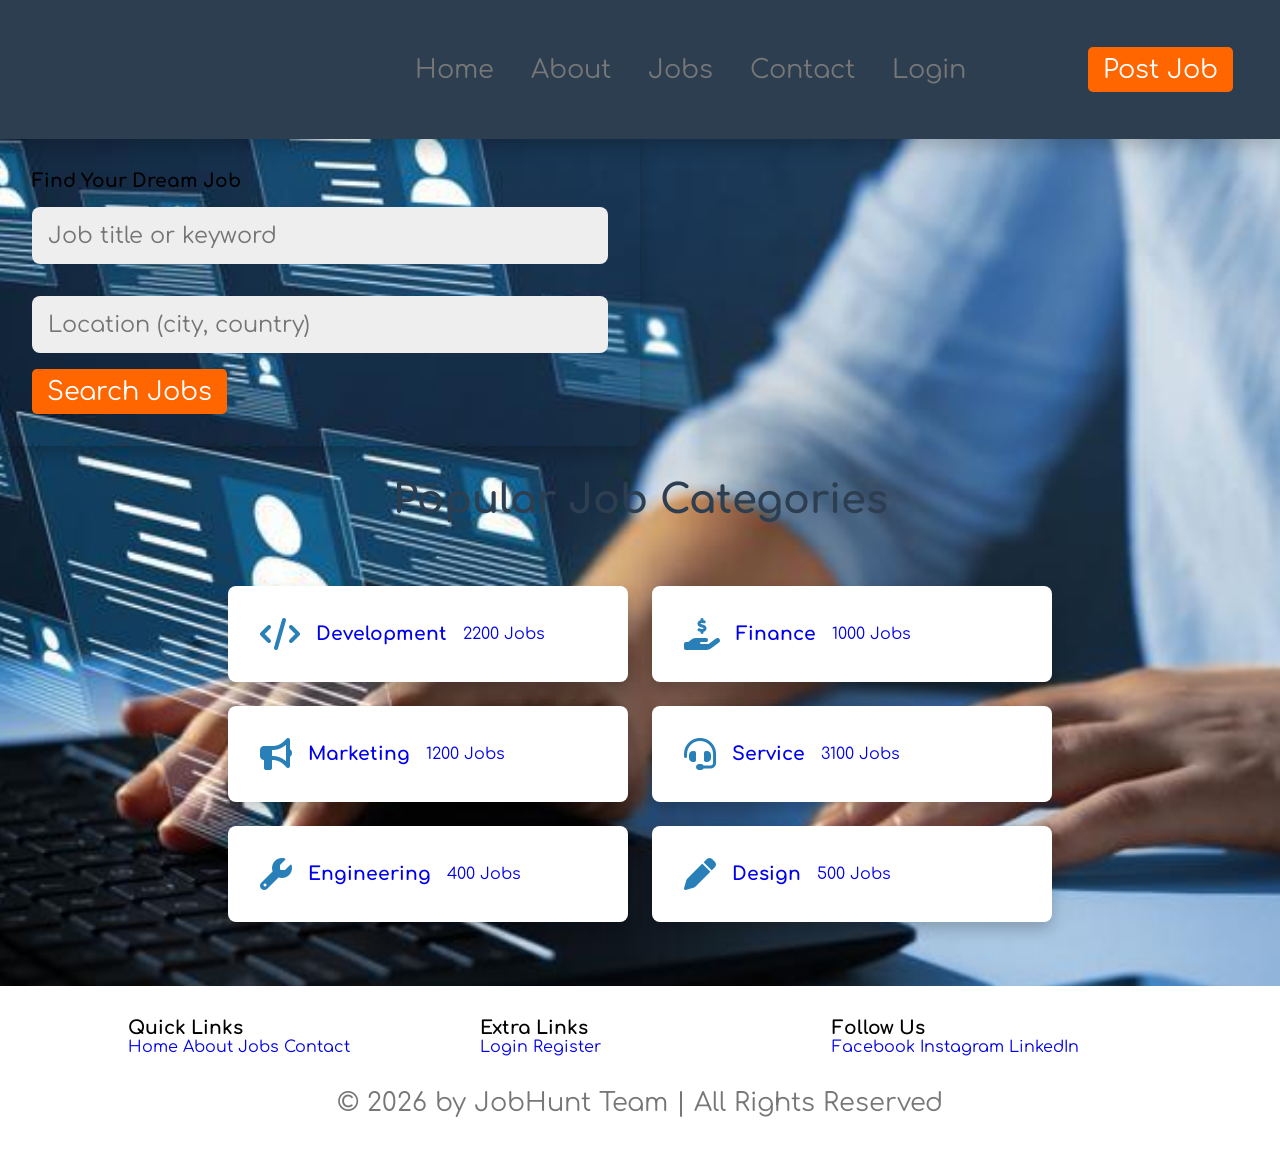
==== index.html @ 48205201 "Rename home.html to index.html" ====
<!DOCTYPE html>
<html lang="en">
<head>
<meta charset="UTF-8">
<meta name="viewport" content="width=device-width, initial-scale=1.0">

<title>JobHunt - Home</title>

<!-- CSS -->
<link rel="stylesheet" href="style.css">

<!-- Font Awesome -->
<link rel="stylesheet"
href="https://cdnjs.cloudflare.com/ajax/libs/font-awesome/6.5.0/css/all.min.css">

</head>

<body class="home-page"></body>

<!-- HEADER -->
<header class="header">
<section class="flex">

<a href="home.html" class="logo">
<i class="fas fa-briefcase"></i> JobHunt.
</a>

<nav class="navbar">
<a href="home.html">Home</a>
<a href="about.html">About</a>
<a href="jobs.html">Jobs</a>
<a href="contact.html">Contact</a>
<a href="login.html">Login</a>
</nav>

<a href="#" class="btn">Post Job</a>

</section>
</header>

<!-- HERO SECTION -->
<div class="home-container">

<section class="home">

<form action="" method="post" class="hero-form">

<h3>Find Your Dream Job</h3>

<input type="text"
name="title"
placeholder="Job title or keyword"
required
class="input">

<input type="text"
name="location"
placeholder="Location (city, country)"
required
class="input">

<input type="submit"
value="Search Jobs"
class="btn">

</form>

</section>

</div>

<!-- CATEGORY SECTION -->
<section class="category">

<h1 class="heading">Popular Job Categories</h1>

<div class="box-container">

<a href="#" class="box">
<i class="fas fa-code"></i>
<h3>Development</h3>
<span>2200 Jobs</span>
</a>

<a href="#" class="box">
<i class="fas fa-hand-holding-dollar"></i>
<h3>Finance</h3>
<span>1000 Jobs</span>
</a>

<a href="#" class="box">
<i class="fas fa-bullhorn"></i>
<h3>Marketing</h3>
<span>1200 Jobs</span>
</a>

<a href="#" class="box">
<i class="fas fa-headset"></i>
<h3>Service</h3>
<span>3100 Jobs</span>
</a>

<a href="#" class="box">
<i class="fas fa-wrench"></i>
<h3>Engineering</h3>
<span>400 Jobs</span>
</a>

<a href="#" class="box">
<i class="fas fa-pen"></i>
<h3>Design</h3>
<span>500 Jobs</span>
</a>

</div>

</section>

<!-- FOOTER -->
<footer class="footer">

<section class="grid">

<div class="box">
<h3>Quick Links</h3>
<a href="home.html">Home</a>
<a href="about.html">About</a>
<a href="jobs.html">Jobs</a>
<a href="contact.html">Contact</a>
</div>

<div class="box">
<h3>Extra Links</h3>
<a href="login.html">Login</a>
<a href="register.html">Register</a>
</div>

<div class="box">
<h3>Follow Us</h3>
<a href="#">Facebook</a>
<a href="#">Instagram</a>
<a href="#">LinkedIn</a>
</div>

</section>

<div class="credit">
© 2026 by <span>JobHunt Team</span> | All Rights Reserved
</div>

</footer>

<script src="script.js"></script>

</body>
</html>
---- style.css ----
/* ===== 1. FONT ===== */
@import url('https://fonts.googleapis.com/css2?family=Comfortaa:wght@300;400;500;600;700&display=swap');

/* ===== 2. VARIABLES ===== */
:root{
    --main-color:#2980b9;
    --red:red;
    --light-color:#777;
    --light-bg:#eee;
    --black:#2c3e50;
    --white:red;
    --box-shadow:0 0.5rem 1rem rgba(0,0,0,.2);
}

/* ===== 3. RESET ===== */
*{
    font-family: 'Comfortaa', cursive;
    margin:0;
    padding:0;
    box-sizing:border-box;
    text-decoration:none;
    outline:none;
    border:none;
}

/* ===== 4. BODY ===== */
body{
    min-height:100vh;
    background: linear-gradient(rgba(0,0,0,0.6), rgba(0,0,0,0.6)),
    url("1773579622912.jpg") no-repeat center center;
    background-size: cover;
    background-attachment: fixed;
}

/* ===== 5. HEADER ===== */
.header{
    position:sticky;
    top:0;
    left:0;
    right:0;
    background:#fff;
    box-shadow:var(--box-shadow);
    z-index:1000;
}

.header .flex{
    display:flex;
    justify-content:space-between;
    align-items:center;
    padding:2rem;
}

.header .logo{
    font-size:2.5rem;
    color:var(--black);
}

.header .navbar a{
    margin:0 1rem;
    font-size:1.6rem;
    color:var(--light-color);
}

.header .navbar a:hover{
    color:var(--main-color);
}

/* ===== 6. BUTTON ===== */
.btn{
    display:inline-block;
    padding:1rem 2rem;
    font-size:1.6rem;
    color:#fff;
    background:var(--main-color);
    border-radius:.5rem;
    cursor:pointer;
}

.btn:hover{
    background:var(--black);
}

/* ===== 7. INPUT ===== */
.input{
    width:100%;
    padding:1rem;
    margin:1rem 0;
    background:var(--light-bg);
    border-radius:.5rem;
    font-size:1.4rem;
}

/* ===== 8. HOME ===== */
.home-page{
    min-height:100vh;
    width:100%;
    background: url("Image_-_Free_Job_Sites_.jpeg.jpg") no-repeat center center;
    background-size: cover;
    background-position: center;
}

.home form{
    background:url(Image_-_Free_Job_Sites_.jpeg) center/cover no-repeat;
    padding:2rem;
    width:40rem;
    border-radius:.5rem;
    box-shadow:var(--box-shadow);
}

/* ===== 9. CATEGORY ===== */
.category .box-container{
    display:grid;
    grid-template-columns:repeat(auto-fit,25rem);
    gap:1.5rem;
    justify-content:center;
    padding:2rem;
}

.category .box{
    background:#fff;
    padding:2rem;
    border-radius:.5rem;
    box-shadow:var(--box-shadow);
    display:flex;
    gap:1rem;
    align-items:center;
    transition:.2s;
}

.category .box:hover{
    transform:translateY(-5px);
}

.category .box i{
    font-size:2rem;
    color:var(--main-color);
}

/* ===== 10. LOGIN ===== */
.account-form-container{
    min-height:100vh;
    display:flex;
    justify-content:center;
    align-items:center;
    padding:2rem;
}

.account-page{
    min-height:100vh;
    background: url("images.jfif") no-repeat center center;
    background-size: cover;
}
/* ===== 11. CONTACT ===== */
.heading{
    text-align:center;
    font-size:2.5rem;
    margin:2rem 0;
    color:var(--black);
}

.contact .box-container{
    display:flex;
    gap:2rem;
    justify-content:center;
    flex-wrap:wrap;
    padding:2rem;
}

.contact .box{
    background:skyblue;
    padding:2rem;
    border-radius:.5rem;
    box-shadow:var(--box-shadow);
    text-align:center;
    width:30rem;
}

.contact .box i{
    font-size:2.5rem;
    color:var(--main-color red);
    margin-bottom:1rem;
}

.contact .box a,
.contact .box p{
    display:block;
    margin:.5rem 0;
    color:var(--light-color);
}

/* ===== 12. CONTACT FORM ===== */
.contact-form{
    display:flex;
    justify-content:center;
    padding:2rem;
}

.contact form {
    background: rgba(255, 255, 255, 0.12);
    backdrop-filter: blur(12px);
    -webkit-backdrop-filter: blur(12px);
    padding: 2rem;
    width: 40rem;
    border-radius: 1rem;
    box-shadow: 0 8px 25px rgba(0,0,0,0.3);
    text-align: center;
    border: 1px solid rgba(255,255,255,0.2);
}

/* ===== 13. FOOTER ===== */
.footer{
    background:#fff;
    padding:2rem;
    margin-top:2rem;
}

.footer .grid{
    display:grid;
    grid-template-columns:repeat(auto-fit,20rem);
    gap:2rem;
    justify-content:center;
}

.footer .credit{
    text-align:center;
    margin-top:2rem;
    font-size:1.6rem;
    color:var(--light-color);
}

/* ===== 14. RESPONSIVE ===== */
@media(max-width:768px){
    html{ font-size:55%; }

    .header .flex{
        flex-direction:column;
        gap:1rem;
    }

    #menu-btn{
        display:inline-block;
        font-size:2rem;
        cursor:pointer;
    }

    .header .navbar{
        position:absolute;
        top:100%;
        left:0;
        right:0;
        background:#fff;
        display:none;
        flex-direction:column;
        text-align:center;
        box-shadow:var(--box-shadow);
    }

    .header .navbar.active{
        display:flex;
    }

    .header .navbar a{
        display:block;
        margin:1rem 0;
    }
}
body{
    font-family: Arial;
    margin:0;
}

.header{
    background:#2c3e50;
    padding:15px;
}

.flex{
    display:flex;
    justify-content:space-between;
    align-items:center;
}

.logo{
    color:#fff;
    font-size:20px;
    text-decoration:none;
}

.navbar a{
    color:#fff;
    margin:0 10px;
    text-decoration:none;
}

.btn{
    background:#ff6600;
    color:#fff;
    padding:8px 15px;
    text-decoration:none;
    border-radius:5px;
}

.section-title{
    text-align:center;
    font-size:30px;
    margin:20px 0;
}

/* ===== CONTACT SECTION MODERN STYLE ===== */

.contact{
    display: flex;
    flex-direction: column;
    align-items: center;
    padding: 40px 20px;
}

/* Box Container Center */
.contact .box-container{
    display: flex;
    gap: 25px;
    justify-content: center;
    flex-wrap: wrap;
    margin-bottom: 30px;
}

/* Individual Box */
.contact .box{
    background: linear-gradient(135deg,#5dade2,#85c1e9);
    padding: 25px;
    border-radius: 12px;
    width: 260px;
    text-align: center;
    box-shadow: 0 8px 20px rgba(0,0,0,0.3);
    transition: 0.3s;
}

/* Hover Effect */
.contact .box:hover{
    transform: translateY(-8px);
}

/* Icon Style */
.contact .box i{
    font-size: 30px;
    color: #000;
    margin-bottom: 12px;
}

/* Text */
.contact .box a,
.contact .box p{
    display: block;
    margin: 5px 0;
    font-size: 14px;
    color: white;
}

/* FORM STYLE */

.contact form{
    background: rgba(255,255,255,0.15);
    backdrop-filter: blur(12px);
    padding: 25px;
    width: 350px;
    border-radius: 12px;
    box-shadow: 0 8px 25px rgba(0,0,0,0.4);
}

.contact form h3{
    color: white;
    margin-bottom: 10px;
}

/* Inputs */

.contact form .input{
    width: 100%;
    padding: 10px;
    margin: 8px 0;
    border-radius: 6px;
    border: 1px solid #ccc;
}

/* Button */

.contact form .btn{
    width: 100%;
    margin-top: 10px;
}
/* ===== CONTACT PAGE BACKGROUND IMAGE ===== */

.contact-page{
    min-height:100vh;
    width:100%;

    background: linear-gradient(
        rgba(0,0,0,0.6),
        rgba(0,0,0,0.6)
    ),
    url("stock-photo-aerial-view-industrial-commerce-office-buildings.jfif") no-repeat center center;

    background-size: cover;
    background-attachment: fixed;
}

/* Title white color */
.section-title{
    color:white;
}
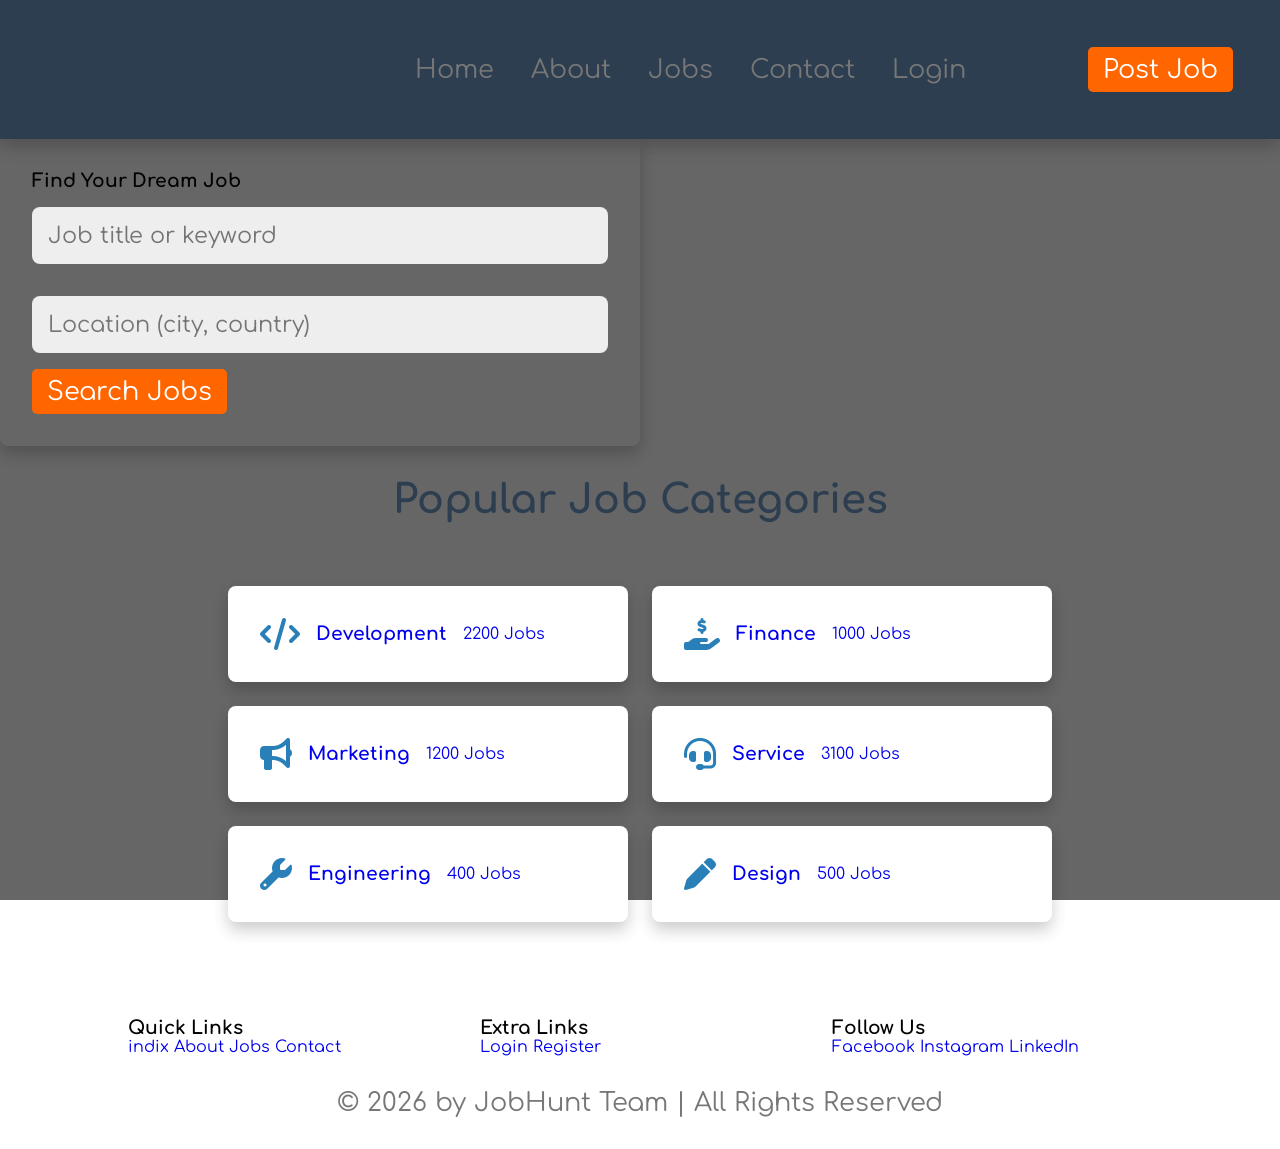
==== commit 18c1f31d: "Update index.html" ====
--- a/index.html
+++ b/index.html
@@ -4,7 +4,7 @@
 <meta charset="UTF-8">
 <meta name="viewport" content="width=device-width, initial-scale=1.0">
 
-<title>JobHunt - Home</title>
+<title>JobHunt - indix</title>
 
 <!-- CSS -->
 <link rel="stylesheet" href="style.css">
@@ -15,18 +15,18 @@
 
 </head>
 
-<body class="home-page"></body>
+<body class="indix-page"></body>
 
 <!-- HEADER -->
 <header class="header">
 <section class="flex">
 
-<a href="home.html" class="logo">
+<a href="indix.html" class="logo">
 <i class="fas fa-briefcase"></i> JobHunt.
 </a>
 
 <nav class="navbar">
-<a href="home.html">Home</a>
+<a href="indix.html">Home</a>
 <a href="about.html">About</a>
 <a href="jobs.html">Jobs</a>
 <a href="contact.html">Contact</a>
@@ -123,7 +123,7 @@
 
 <div class="box">
 <h3>Quick Links</h3>
-<a href="home.html">Home</a>
+<a href="indix.html">indix</a>
 <a href="about.html">About</a>
 <a href="jobs.html">Jobs</a>
 <a href="contact.html">Contact</a>
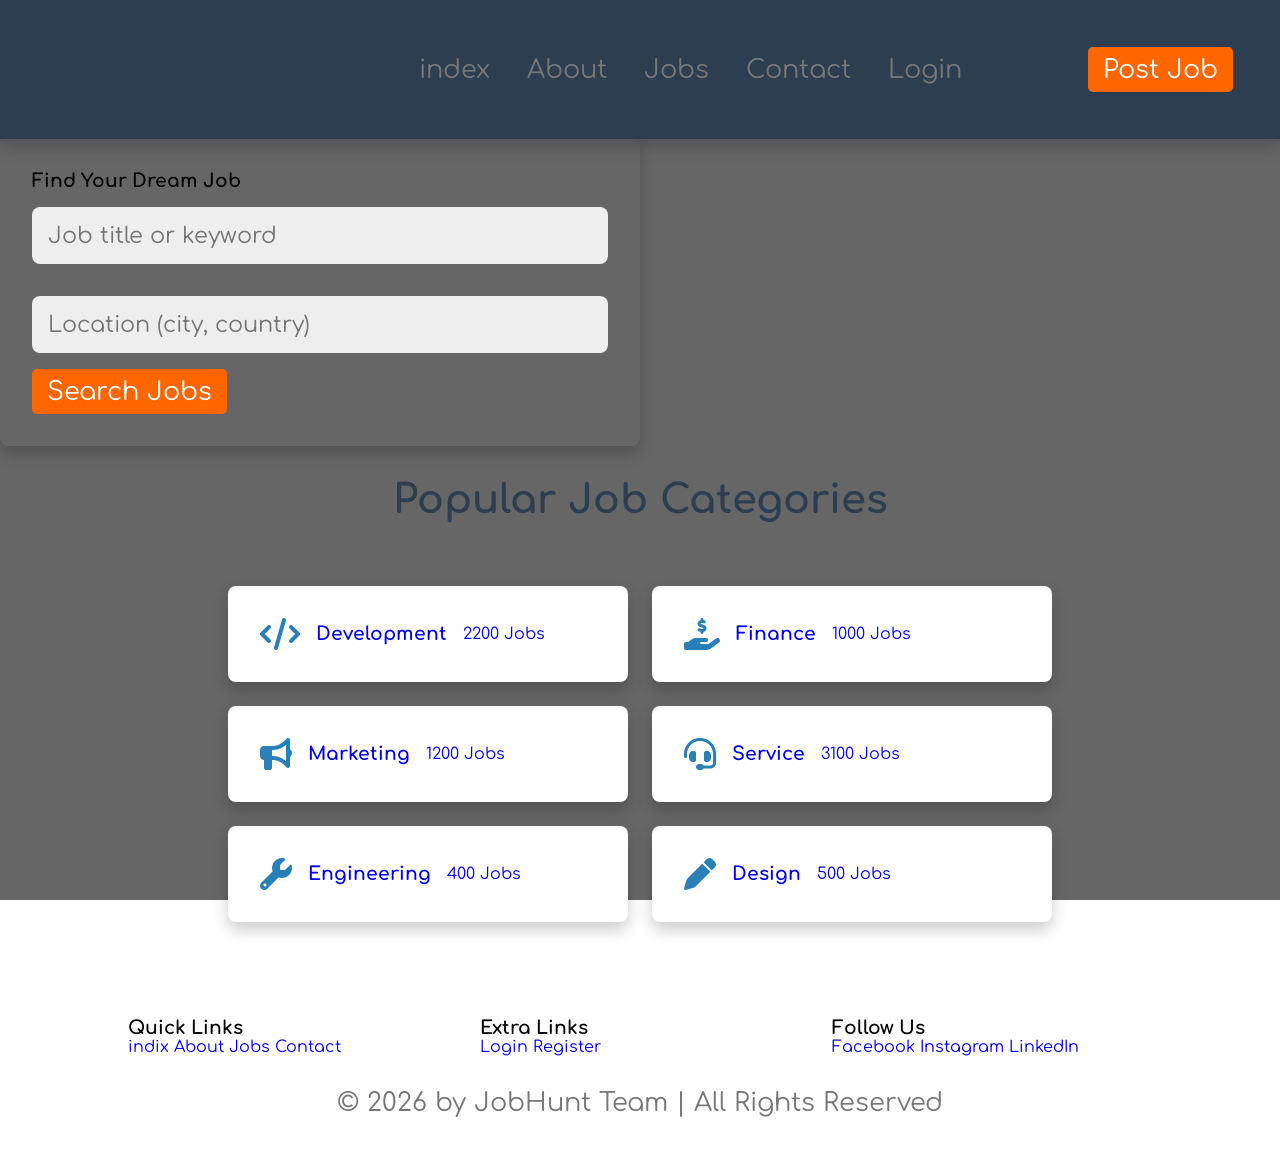
==== commit 8d969b72: "Update index.html" ====
--- a/index.html
+++ b/index.html
@@ -4,7 +4,7 @@
 <meta charset="UTF-8">
 <meta name="viewport" content="width=device-width, initial-scale=1.0">
 
-<title>JobHunt - indix</title>
+<title>JobHunt - index</title>
 
 <!-- CSS -->
 <link rel="stylesheet" href="style.css">
@@ -15,18 +15,18 @@
 
 </head>
 
-<body class="indix-page"></body>
+<body class="index-page"></body>
 
 <!-- HEADER -->
 <header class="header">
 <section class="flex">
 
-<a href="indix.html" class="logo">
+<a href="index.html" class="logo">
 <i class="fas fa-briefcase"></i> JobHunt.
 </a>
 
 <nav class="navbar">
-<a href="indix.html">Home</a>
+<a href="index.html">index</a>
 <a href="about.html">About</a>
 <a href="jobs.html">Jobs</a>
 <a href="contact.html">Contact</a>
